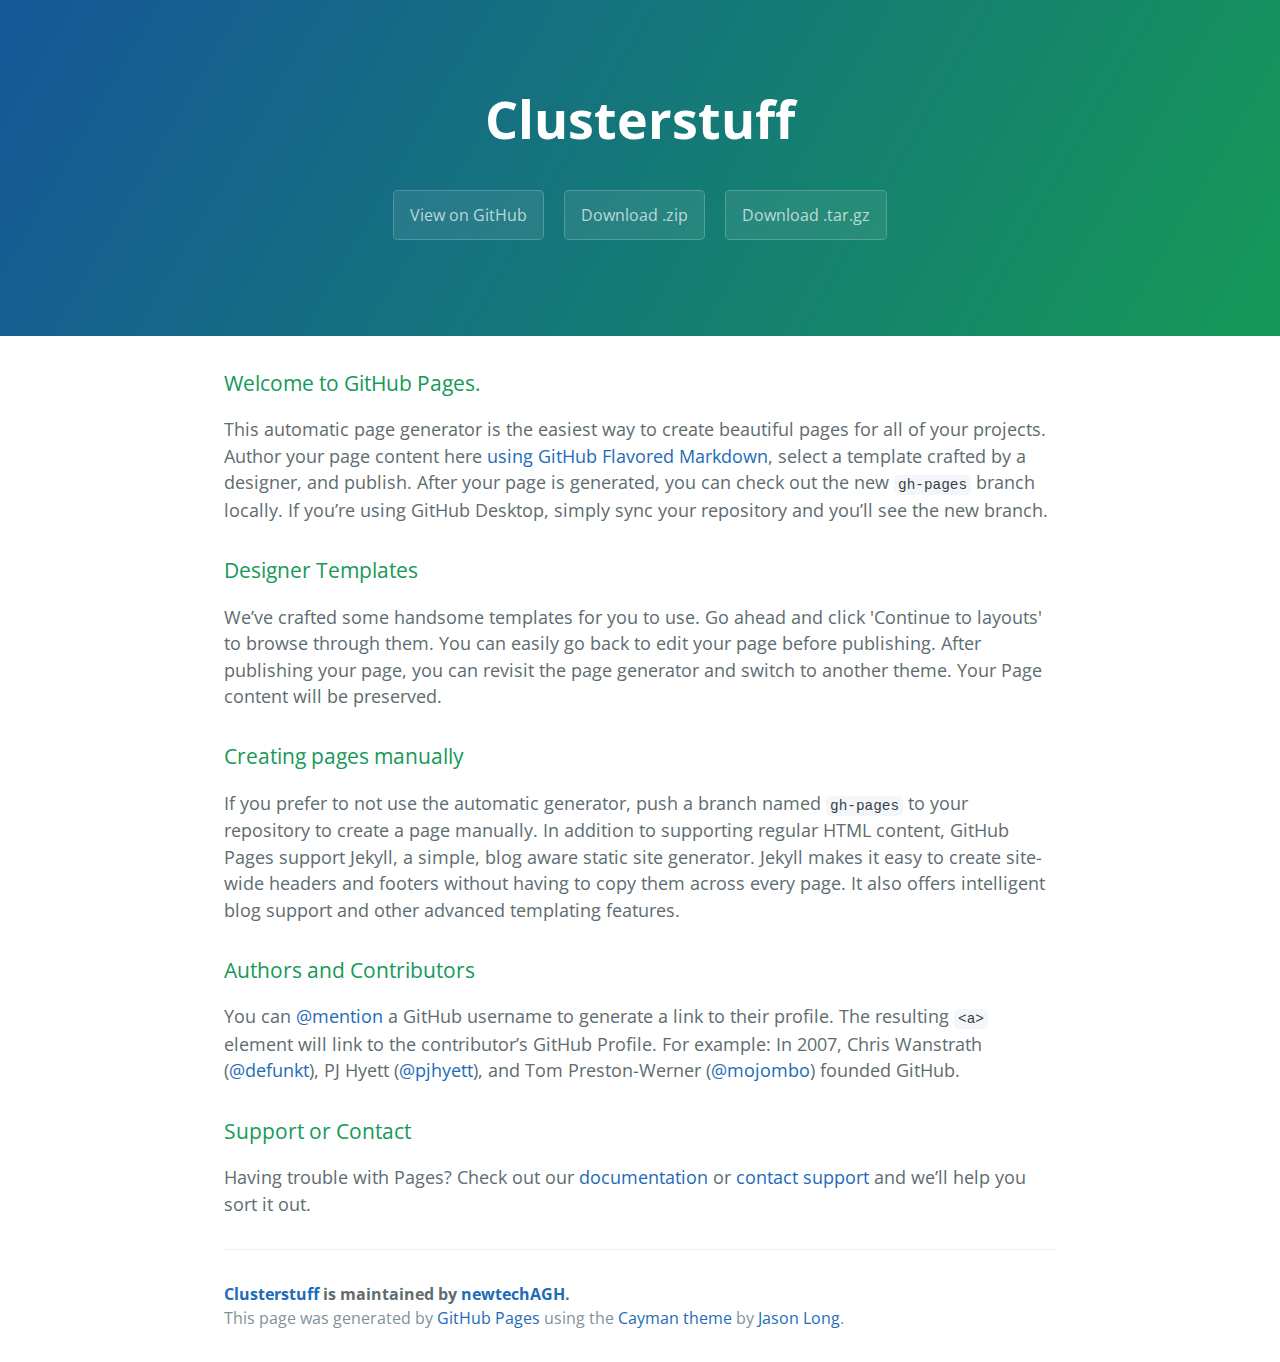
==== index.html @ 71b438c3 "Create gh-pages branch via GitHub" ====
<!DOCTYPE html>
<html lang="en-us">
  <head>
    <meta charset="UTF-8">
    <title>Clusterstuff by newtechAGH</title>
    <meta name="viewport" content="width=device-width, initial-scale=1">
    <link rel="stylesheet" type="text/css" href="stylesheets/normalize.css" media="screen">
    <link href='https://fonts.googleapis.com/css?family=Open+Sans:400,700' rel='stylesheet' type='text/css'>
    <link rel="stylesheet" type="text/css" href="stylesheets/stylesheet.css" media="screen">
    <link rel="stylesheet" type="text/css" href="stylesheets/github-light.css" media="screen">
  </head>
  <body>
    <section class="page-header">
      <h1 class="project-name">Clusterstuff</h1>
      <h2 class="project-tagline"></h2>
      <a href="https://github.com/newtechAGH/clusterstuff" class="btn">View on GitHub</a>
      <a href="https://github.com/newtechAGH/clusterstuff/zipball/master" class="btn">Download .zip</a>
      <a href="https://github.com/newtechAGH/clusterstuff/tarball/master" class="btn">Download .tar.gz</a>
    </section>

    <section class="main-content">
      <h3>
<a id="welcome-to-github-pages" class="anchor" href="#welcome-to-github-pages" aria-hidden="true"><span class="octicon octicon-link"></span></a>Welcome to GitHub Pages.</h3>

<p>This automatic page generator is the easiest way to create beautiful pages for all of your projects. Author your page content here <a href="https://guides.github.com/features/mastering-markdown/">using GitHub Flavored Markdown</a>, select a template crafted by a designer, and publish. After your page is generated, you can check out the new <code>gh-pages</code> branch locally. If you’re using GitHub Desktop, simply sync your repository and you’ll see the new branch.</p>

<h3>
<a id="designer-templates" class="anchor" href="#designer-templates" aria-hidden="true"><span class="octicon octicon-link"></span></a>Designer Templates</h3>

<p>We’ve crafted some handsome templates for you to use. Go ahead and click 'Continue to layouts' to browse through them. You can easily go back to edit your page before publishing. After publishing your page, you can revisit the page generator and switch to another theme. Your Page content will be preserved.</p>

<h3>
<a id="creating-pages-manually" class="anchor" href="#creating-pages-manually" aria-hidden="true"><span class="octicon octicon-link"></span></a>Creating pages manually</h3>

<p>If you prefer to not use the automatic generator, push a branch named <code>gh-pages</code> to your repository to create a page manually. In addition to supporting regular HTML content, GitHub Pages support Jekyll, a simple, blog aware static site generator. Jekyll makes it easy to create site-wide headers and footers without having to copy them across every page. It also offers intelligent blog support and other advanced templating features.</p>

<h3>
<a id="authors-and-contributors" class="anchor" href="#authors-and-contributors" aria-hidden="true"><span class="octicon octicon-link"></span></a>Authors and Contributors</h3>

<p>You can <a href="https://github.com/blog/821" class="user-mention">@mention</a> a GitHub username to generate a link to their profile. The resulting <code>&lt;a&gt;</code> element will link to the contributor’s GitHub Profile. For example: In 2007, Chris Wanstrath (<a href="https://github.com/defunkt" class="user-mention">@defunkt</a>), PJ Hyett (<a href="https://github.com/pjhyett" class="user-mention">@pjhyett</a>), and Tom Preston-Werner (<a href="https://github.com/mojombo" class="user-mention">@mojombo</a>) founded GitHub.</p>

<h3>
<a id="support-or-contact" class="anchor" href="#support-or-contact" aria-hidden="true"><span class="octicon octicon-link"></span></a>Support or Contact</h3>

<p>Having trouble with Pages? Check out our <a href="https://help.github.com/pages">documentation</a> or <a href="https://github.com/contact">contact support</a> and we’ll help you sort it out.</p>

      <footer class="site-footer">
        <span class="site-footer-owner"><a href="https://github.com/newtechAGH/clusterstuff">Clusterstuff</a> is maintained by <a href="https://github.com/newtechAGH">newtechAGH</a>.</span>

        <span class="site-footer-credits">This page was generated by <a href="https://pages.github.com">GitHub Pages</a> using the <a href="https://github.com/jasonlong/cayman-theme">Cayman theme</a> by <a href="https://twitter.com/jasonlong">Jason Long</a>.</span>
      </footer>

    </section>

  
  </body>
</html>
---- stylesheets/stylesheet.css ----
* {
  box-sizing: border-box; }

body {
  padding: 0;
  margin: 0;
  font-family: "Open Sans", "Helvetica Neue", Helvetica, Arial, sans-serif;
  font-size: 16px;
  line-height: 1.5;
  color: #606c71; }

a {
  color: #1e6bb8;
  text-decoration: none; }
  a:hover {
    text-decoration: underline; }

.btn {
  display: inline-block;
  margin-bottom: 1rem;
  color: rgba(255, 255, 255, 0.7);
  background-color: rgba(255, 255, 255, 0.08);
  border-color: rgba(255, 255, 255, 0.2);
  border-style: solid;
  border-width: 1px;
  border-radius: 0.3rem;
  transition: color 0.2s, background-color 0.2s, border-color 0.2s; }
  .btn + .btn {
    margin-left: 1rem; }

.btn:hover {
  color: rgba(255, 255, 255, 0.8);
  text-decoration: none;
  background-color: rgba(255, 255, 255, 0.2);
  border-color: rgba(255, 255, 255, 0.3); }

@media screen and (min-width: 64em) {
  .btn {
    padding: 0.75rem 1rem; } }

@media screen and (min-width: 42em) and (max-width: 64em) {
  .btn {
    padding: 0.6rem 0.9rem;
    font-size: 0.9rem; } }

@media screen and (max-width: 42em) {
  .btn {
    display: block;
    width: 100%;
    padding: 0.75rem;
    font-size: 0.9rem; }
    .btn + .btn {
      margin-top: 1rem;
      margin-left: 0; } }

.page-header {
  color: #fff;
  text-align: center;
  background-color: #159957;
  background-image: linear-gradient(120deg, #155799, #159957); }

@media screen and (min-width: 64em) {
  .page-header {
    padding: 5rem 6rem; } }

@media screen and (min-width: 42em) and (max-width: 64em) {
  .page-header {
    padding: 3rem 4rem; } }

@media screen and (max-width: 42em) {
  .page-header {
    padding: 2rem 1rem; } }

.project-name {
  margin-top: 0;
  margin-bottom: 0.1rem; }

@media screen and (min-width: 64em) {
  .project-name {
    font-size: 3.25rem; } }

@media screen and (min-width: 42em) and (max-width: 64em) {
  .project-name {
    font-size: 2.25rem; } }

@media screen and (max-width: 42em) {
  .project-name {
    font-size: 1.75rem; } }

.project-tagline {
  margin-bottom: 2rem;
  font-weight: normal;
  opacity: 0.7; }

@media screen and (min-width: 64em) {
  .project-tagline {
    font-size: 1.25rem; } }

@media screen and (min-width: 42em) and (max-width: 64em) {
  .project-tagline {
    font-size: 1.15rem; } }

@media screen and (max-width: 42em) {
  .project-tagline {
    font-size: 1rem; } }

.main-content :first-child {
  margin-top: 0; }
.main-content img {
  max-width: 100%; }
.main-content h1, .main-content h2, .main-content h3, .main-content h4, .main-content h5, .main-content h6 {
  margin-top: 2rem;
  margin-bottom: 1rem;
  font-weight: normal;
  color: #159957; }
.main-content p {
  margin-bottom: 1em; }
.main-content code {
  padding: 2px 4px;
  font-family: Consolas, "Liberation Mono", Menlo, Courier, monospace;
  font-size: 0.9rem;
  color: #383e41;
  background-color: #f3f6fa;
  border-radius: 0.3rem; }
.main-content pre {
  padding: 0.8rem;
  margin-top: 0;
  margin-bottom: 1rem;
  font: 1rem Consolas, "Liberation Mono", Menlo, Courier, monospace;
  color: #567482;
  word-wrap: normal;
  background-color: #f3f6fa;
  border: solid 1px #dce6f0;
  border-radius: 0.3rem; }
  .main-content pre > code {
    padding: 0;
    margin: 0;
    font-size: 0.9rem;
    color: #567482;
    word-break: normal;
    white-space: pre;
    background: transparent;
    border: 0; }
.main-content .highlight {
  margin-bottom: 1rem; }
  .main-content .highlight pre {
    margin-bottom: 0;
    word-break: normal; }
.main-content .highlight pre, .main-content pre {
  padding: 0.8rem;
  overflow: auto;
  font-size: 0.9rem;
  line-height: 1.45;
  border-radius: 0.3rem; }
.main-content pre code, .main-content pre tt {
  display: inline;
  max-width: initial;
  padding: 0;
  margin: 0;
  overflow: initial;
  line-height: inherit;
  word-wrap: normal;
  background-color: transparent;
  border: 0; }
  .main-content pre code:before, .main-content pre code:after, .main-content pre tt:before, .main-content pre tt:after {
    content: normal; }
.main-content ul, .main-content ol {
  margin-top: 0; }
.main-content blockquote {
  padding: 0 1rem;
  margin-left: 0;
  color: #819198;
  border-left: 0.3rem solid #dce6f0; }
  .main-content blockquote > :first-child {
    margin-top: 0; }
  .main-content blockquote > :last-child {
    margin-bottom: 0; }
.main-content table {
  display: block;
  width: 100%;
  overflow: auto;
  word-break: normal;
  word-break: keep-all; }
  .main-content table th {
    font-weight: bold; }
  .main-content table th, .main-content table td {
    padding: 0.5rem 1rem;
    border: 1px solid #e9ebec; }
.main-content dl {
  padding: 0; }
  .main-content dl dt {
    padding: 0;
    margin-top: 1rem;
    font-size: 1rem;
    font-weight: bold; }
  .main-content dl dd {
    padding: 0;
    margin-bottom: 1rem; }
.main-content hr {
  height: 2px;
  padding: 0;
  margin: 1rem 0;
  background-color: #eff0f1;
  border: 0; }

@media screen and (min-width: 64em) {
  .main-content {
    max-width: 64rem;
    padding: 2rem 6rem;
    margin: 0 auto;
    font-size: 1.1rem; } }

@media screen and (min-width: 42em) and (max-width: 64em) {
  .main-content {
    padding: 2rem 4rem;
    font-size: 1.1rem; } }

@media screen and (max-width: 42em) {
  .main-content {
    padding: 2rem 1rem;
    font-size: 1rem; } }

.site-footer {
  padding-top: 2rem;
  margin-top: 2rem;
  border-top: solid 1px #eff0f1; }

.site-footer-owner {
  display: block;
  font-weight: bold; }

.site-footer-credits {
  color: #819198; }

@media screen and (min-width: 64em) {
  .site-footer {
    font-size: 1rem; } }

@media screen and (min-width: 42em) and (max-width: 64em) {
  .site-footer {
    font-size: 1rem; } }

@media screen and (max-width: 42em) {
  .site-footer {
    font-size: 0.9rem; } }
---- stylesheets/github-light.css ----
/*
   Copyright 2014 GitHub Inc.

   Licensed under the Apache License, Version 2.0 (the "License");
   you may not use this file except in compliance with the License.
   You may obtain a copy of the License at

       http://www.apache.org/licenses/LICENSE-2.0

   Unless required by applicable law or agreed to in writing, software
   distributed under the License is distributed on an "AS IS" BASIS,
   WITHOUT WARRANTIES OR CONDITIONS OF ANY KIND, either express or implied.
   See the License for the specific language governing permissions and
   limitations under the License.

*/

.pl-c /* comment */ {
  color: #969896;
}

.pl-c1      /* constant, markup.raw, meta.diff.header, meta.module-reference, meta.property-name, support, support.constant, support.variable, variable.other.constant */,
.pl-s .pl-v /* string variable */ {
  color: #0086b3;
}

.pl-e  /* entity */,
.pl-en /* entity.name */ {
  color: #795da3;
}

.pl-s .pl-s1 /* string source */,
.pl-smi      /* storage.modifier.import, storage.modifier.package, storage.type.java, variable.other, variable.parameter.function */ {
  color: #333;
}

.pl-ent /* entity.name.tag */ {
  color: #63a35c;
}

.pl-k /* keyword, storage, storage.type */ {
  color: #a71d5d;
}

.pl-pds              /* punctuation.definition.string, string.regexp.character-class */,
.pl-s                /* string */,
.pl-s .pl-pse .pl-s1 /* string punctuation.section.embedded source */,
.pl-sr               /* string.regexp */,
.pl-sr .pl-cce       /* string.regexp constant.character.escape */,
.pl-sr .pl-sra       /* string.regexp string.regexp.arbitrary-repitition */,
.pl-sr .pl-sre       /* string.regexp source.ruby.embedded */ {
  color: #183691;
}

.pl-v /* variable */ {
  color: #ed6a43;
}

.pl-id /* invalid.deprecated */ {
  color: #b52a1d;
}

.pl-ii /* invalid.illegal */ {
  background-color: #b52a1d;
  color: #f8f8f8;
}

.pl-sr .pl-cce /* string.regexp constant.character.escape */ {
  color: #63a35c;
  font-weight: bold;
}

.pl-ml /* markup.list */ {
  color: #693a17;
}

.pl-mh        /* markup.heading */,
.pl-mh .pl-en /* markup.heading entity.name */,
.pl-ms        /* meta.separator */ {
  color: #1d3e81;
  font-weight: bold;
}

.pl-mq /* markup.quote */ {
  color: #008080;
}

.pl-mi /* markup.italic */ {
  color: #333;
  font-style: italic;
}

.pl-mb /* markup.bold */ {
  color: #333;
  font-weight: bold;
}

.pl-md /* markup.deleted, meta.diff.header.from-file */ {
  background-color: #ffecec;
  color: #bd2c00;
}

.pl-mi1 /* markup.inserted, meta.diff.header.to-file */ {
  background-color: #eaffea;
  color: #55a532;
}

.pl-mdr /* meta.diff.range */ {
  color: #795da3;
  font-weight: bold;
}

.pl-mo /* meta.output */ {
  color: #1d3e81;
}
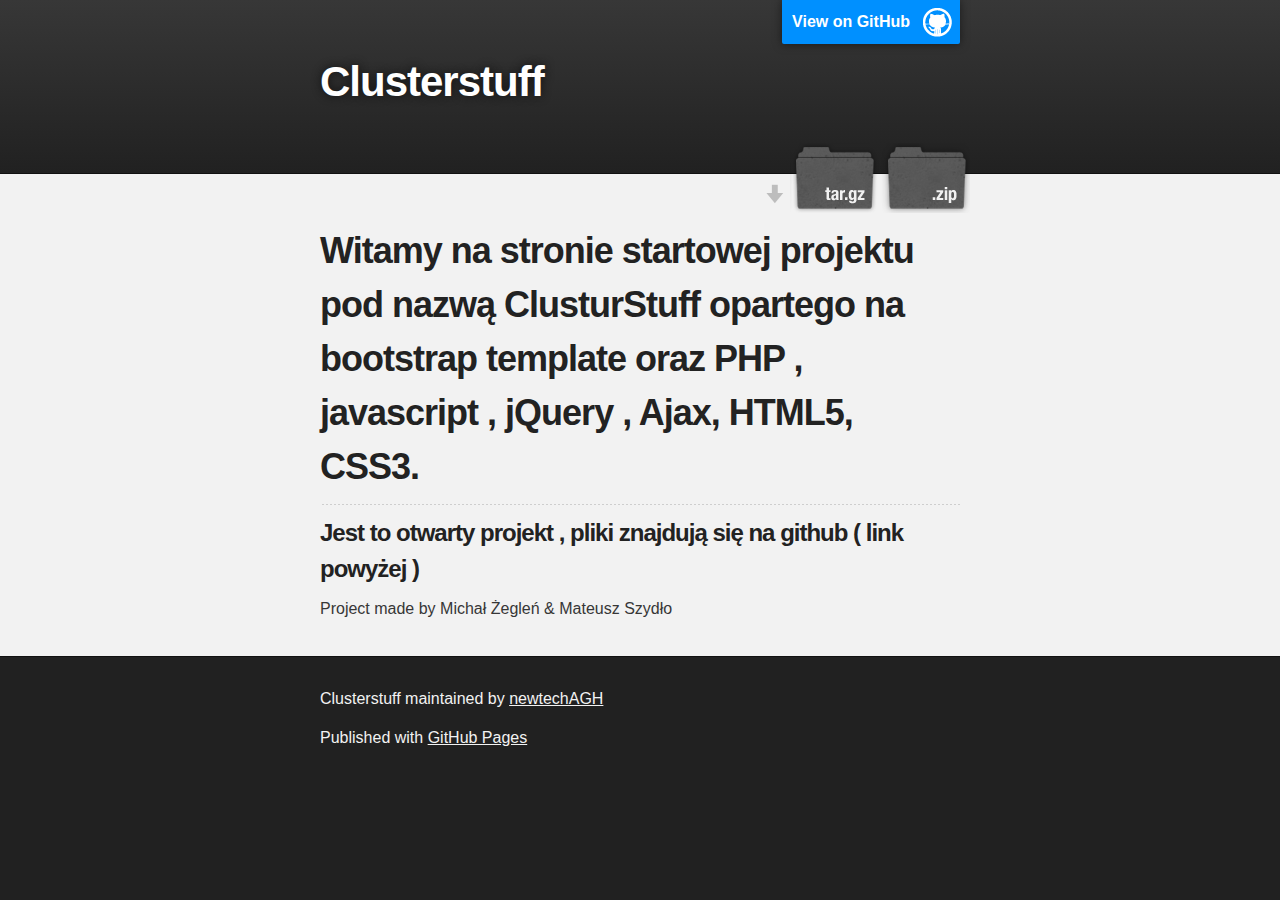
==== commit 63966ca4: "Create gh-pages branch via GitHub" ====
--- a/index.html
+++ b/index.html
@@ -1,57 +1,57 @@
 <!DOCTYPE html>
-<html lang="en-us">
+<html>
+
   <head>
-    <meta charset="UTF-8">
-    <title>Clusterstuff by newtechAGH</title>
-    <meta name="viewport" content="width=device-width, initial-scale=1">
-    <link rel="stylesheet" type="text/css" href="stylesheets/normalize.css" media="screen">
-    <link href='https://fonts.googleapis.com/css?family=Open+Sans:400,700' rel='stylesheet' type='text/css'>
-    <link rel="stylesheet" type="text/css" href="stylesheets/stylesheet.css" media="screen">
-    <link rel="stylesheet" type="text/css" href="stylesheets/github-light.css" media="screen">
+    <meta charset='utf-8'>
+    <meta http-equiv="X-UA-Compatible" content="chrome=1">
+    <meta name="description" content="Clusterstuff : ">
+
+    <link rel="stylesheet" type="text/css" media="screen" href="stylesheets/stylesheet.css">
+
+    <title>Clusterstuff</title>
   </head>
+
   <body>
-    <section class="page-header">
-      <h1 class="project-name">Clusterstuff</h1>
-      <h2 class="project-tagline"></h2>
-      <a href="https://github.com/newtechAGH/clusterstuff" class="btn">View on GitHub</a>
-      <a href="https://github.com/newtechAGH/clusterstuff/zipball/master" class="btn">Download .zip</a>
-      <a href="https://github.com/newtechAGH/clusterstuff/tarball/master" class="btn">Download .tar.gz</a>
-    </section>
 
-    <section class="main-content">
-      <h3>
-<a id="welcome-to-github-pages" class="anchor" href="#welcome-to-github-pages" aria-hidden="true"><span class="octicon octicon-link"></span></a>Welcome to GitHub Pages.</h3>
+    <!-- HEADER -->
+    <div id="header_wrap" class="outer">
+        <header class="inner">
+          <a id="forkme_banner" href="https://github.com/newtechAGH/clusterstuff">View on GitHub</a>
 
-<p>This automatic page generator is the easiest way to create beautiful pages for all of your projects. Author your page content here <a href="https://guides.github.com/features/mastering-markdown/">using GitHub Flavored Markdown</a>, select a template crafted by a designer, and publish. After your page is generated, you can check out the new <code>gh-pages</code> branch locally. If you’re using GitHub Desktop, simply sync your repository and you’ll see the new branch.</p>
+          <h1 id="project_title">Clusterstuff</h1>
+          <h2 id="project_tagline"></h2>
+
+            <section id="downloads">
+              <a class="zip_download_link" href="https://github.com/newtechAGH/clusterstuff/zipball/master">Download this project as a .zip file</a>
+              <a class="tar_download_link" href="https://github.com/newtechAGH/clusterstuff/tarball/master">Download this project as a tar.gz file</a>
+            </section>
+        </header>
+    </div>
+
+    <!-- MAIN CONTENT -->
+    <div id="main_content_wrap" class="outer">
+      <section id="main_content" class="inner">
+        <h1>
+<a id="witamy-na-stronie-startowej-projektu-pod-nazwą-clusturstuff-opartego-na-bootstrap-template-oraz-php--javascript--jquery--ajax-html5-css3" class="anchor" href="#witamy-na-stronie-startowej-projektu-pod-nazw%C4%85-clusturstuff-opartego-na-bootstrap-template-oraz-php--javascript--jquery--ajax-html5-css3" aria-hidden="true"><span class="octicon octicon-link"></span></a>Witamy na stronie startowej projektu pod nazwą ClusturStuff opartego na bootstrap template oraz PHP , javascript , jQuery , Ajax, HTML5, CSS3.</h1>
+
+<hr>
 
 <h3>
-<a id="designer-templates" class="anchor" href="#designer-templates" aria-hidden="true"><span class="octicon octicon-link"></span></a>Designer Templates</h3>
+<a id="jest-to-otwarty-projekt--pliki-znajdująsięna-github--link-powyżej-" class="anchor" href="#jest-to-otwarty-projekt--pliki-znajduj%C4%85si%C4%99na-github--link-powy%C5%BCej-" aria-hidden="true"><span class="octicon octicon-link"></span></a>Jest to otwarty projekt , pliki znajdują się na github ( link powyżej )</h3>
 
-<p>We’ve crafted some handsome templates for you to use. Go ahead and click 'Continue to layouts' to browse through them. You can easily go back to edit your page before publishing. After publishing your page, you can revisit the page generator and switch to another theme. Your Page content will be preserved.</p>
+<p>Project made by Michał Żegleń &amp; Mateusz Szydło</p>
+      </section>
+    </div>
 
-<h3>
-<a id="creating-pages-manually" class="anchor" href="#creating-pages-manually" aria-hidden="true"><span class="octicon octicon-link"></span></a>Creating pages manually</h3>
+    <!-- FOOTER  -->
+    <div id="footer_wrap" class="outer">
+      <footer class="inner">
+        <p class="copyright">Clusterstuff maintained by <a href="https://github.com/newtechAGH">newtechAGH</a></p>
+        <p>Published with <a href="https://pages.github.com">GitHub Pages</a></p>
+      </footer>
+    </div>
 
-<p>If you prefer to not use the automatic generator, push a branch named <code>gh-pages</code> to your repository to create a page manually. In addition to supporting regular HTML content, GitHub Pages support Jekyll, a simple, blog aware static site generator. Jekyll makes it easy to create site-wide headers and footers without having to copy them across every page. It also offers intelligent blog support and other advanced templating features.</p>
+    
 
-<h3>
-<a id="authors-and-contributors" class="anchor" href="#authors-and-contributors" aria-hidden="true"><span class="octicon octicon-link"></span></a>Authors and Contributors</h3>
-
-<p>You can <a href="https://github.com/blog/821" class="user-mention">@mention</a> a GitHub username to generate a link to their profile. The resulting <code>&lt;a&gt;</code> element will link to the contributor’s GitHub Profile. For example: In 2007, Chris Wanstrath (<a href="https://github.com/defunkt" class="user-mention">@defunkt</a>), PJ Hyett (<a href="https://github.com/pjhyett" class="user-mention">@pjhyett</a>), and Tom Preston-Werner (<a href="https://github.com/mojombo" class="user-mention">@mojombo</a>) founded GitHub.</p>
-
-<h3>
-<a id="support-or-contact" class="anchor" href="#support-or-contact" aria-hidden="true"><span class="octicon octicon-link"></span></a>Support or Contact</h3>
-
-<p>Having trouble with Pages? Check out our <a href="https://help.github.com/pages">documentation</a> or <a href="https://github.com/contact">contact support</a> and we’ll help you sort it out.</p>
-
-      <footer class="site-footer">
-        <span class="site-footer-owner"><a href="https://github.com/newtechAGH/clusterstuff">Clusterstuff</a> is maintained by <a href="https://github.com/newtechAGH">newtechAGH</a>.</span>
-
-        <span class="site-footer-credits">This page was generated by <a href="https://pages.github.com">GitHub Pages</a> using the <a href="https://github.com/jasonlong/cayman-theme">Cayman theme</a> by <a href="https://twitter.com/jasonlong">Jason Long</a>.</span>
-      </footer>
-
-    </section>
-
-  
   </body>
 </html>
--- a/stylesheets/stylesheet.css
+++ b/stylesheets/stylesheet.css
@@ -1,245 +1,425 @@
-* {
-  box-sizing: border-box; }
+/*******************************************************************************
+Slate Theme for GitHub Pages
+by Jason Costello, @jsncostello
+*******************************************************************************/
+
+@import url(github-light.css);
+
+/*******************************************************************************
+MeyerWeb Reset
+*******************************************************************************/
+
+html, body, div, span, applet, object, iframe,
+h1, h2, h3, h4, h5, h6, p, blockquote, pre,
+a, abbr, acronym, address, big, cite, code,
+del, dfn, em, img, ins, kbd, q, s, samp,
+small, strike, strong, sub, sup, tt, var,
+b, u, i, center,
+dl, dt, dd, ol, ul, li,
+fieldset, form, label, legend,
+table, caption, tbody, tfoot, thead, tr, th, td,
+article, aside, canvas, details, embed,
+figure, figcaption, footer, header, hgroup,
+menu, nav, output, ruby, section, summary,
+time, mark, audio, video {
+  margin: 0;
+  padding: 0;
+  border: 0;
+  font: inherit;
+  vertical-align: baseline;
+}
+
+/* HTML5 display-role reset for older browsers */
+article, aside, details, figcaption, figure,
+footer, header, hgroup, menu, nav, section {
+  display: block;
+}
+
+ol, ul {
+  list-style: none;
+}
+
+table {
+  border-collapse: collapse;
+  border-spacing: 0;
+}
+
+/*******************************************************************************
+Theme Styles
+*******************************************************************************/
 
 body {
+  box-sizing: border-box;
+  color:#373737;
+  background: #212121;
+  font-size: 16px;
+  font-family: 'Myriad Pro', Calibri, Helvetica, Arial, sans-serif;
+  line-height: 1.5;
+  -webkit-font-smoothing: antialiased;
+}
+
+h1, h2, h3, h4, h5, h6 {
+  margin: 10px 0;
+  font-weight: 700;
+  color:#222222;
+  font-family: 'Lucida Grande', 'Calibri', Helvetica, Arial, sans-serif;
+  letter-spacing: -1px;
+}
+
+h1 {
+  font-size: 36px;
+  font-weight: 700;
+}
+
+h2 {
+  padding-bottom: 10px;
+  font-size: 32px;
+  background: url('../images/bg_hr.png') repeat-x bottom;
+}
+
+h3 {
+  font-size: 24px;
+}
+
+h4 {
+  font-size: 21px;
+}
+
+h5 {
+  font-size: 18px;
+}
+
+h6 {
+  font-size: 16px;
+}
+
+p {
+  margin: 10px 0 15px 0;
+}
+
+footer p {
+  color: #f2f2f2;
+}
+
+a {
+  text-decoration: none;
+  color: #007edf;
+  text-shadow: none;
+
+  transition: color 0.5s ease;
+  transition: text-shadow 0.5s ease;
+  -webkit-transition: color 0.5s ease;
+  -webkit-transition: text-shadow 0.5s ease;
+  -moz-transition: color 0.5s ease;
+  -moz-transition: text-shadow 0.5s ease;
+  -o-transition: color 0.5s ease;
+  -o-transition: text-shadow 0.5s ease;
+  -ms-transition: color 0.5s ease;
+  -ms-transition: text-shadow 0.5s ease;
+}
+
+a:hover, a:focus {text-decoration: underline;}
+
+footer a {
+  color: #F2F2F2;
+  text-decoration: underline;
+}
+
+em {
+  font-style: italic;
+}
+
+strong {
+  font-weight: bold;
+}
+
+img {
+  position: relative;
+  margin: 0 auto;
+  max-width: 739px;
+  padding: 5px;
+  margin: 10px 0 10px 0;
+  border: 1px solid #ebebeb;
+
+  box-shadow: 0 0 5px #ebebeb;
+  -webkit-box-shadow: 0 0 5px #ebebeb;
+  -moz-box-shadow: 0 0 5px #ebebeb;
+  -o-box-shadow: 0 0 5px #ebebeb;
+  -ms-box-shadow: 0 0 5px #ebebeb;
+}
+
+p img {
+  display: inline;
+  margin: 0;
   padding: 0;
+  vertical-align: middle;
+  text-align: center;
+  border: none;
+}
+
+pre, code {
+  width: 100%;
+  color: #222;
+  background-color: #fff;
+
+  font-family: Monaco, "Bitstream Vera Sans Mono", "Lucida Console", Terminal, monospace;
+  font-size: 14px;
+
+  border-radius: 2px;
+  -moz-border-radius: 2px;
+  -webkit-border-radius: 2px;
+}
+
+pre {
+  width: 100%;
+  padding: 10px;
+  box-shadow: 0 0 10px rgba(0,0,0,.1);
+  overflow: auto;
+}
+
+code {
+  padding: 3px;
+  margin: 0 3px;
+  box-shadow: 0 0 10px rgba(0,0,0,.1);
+}
+
+pre code {
+  display: block;
+  box-shadow: none;
+}
+
+blockquote {
+  color: #666;
+  margin-bottom: 20px;
+  padding: 0 0 0 20px;
+  border-left: 3px solid #bbb;
+}
+
+
+ul, ol, dl {
+  margin-bottom: 15px
+}
+
+ul {
+  list-style-position: inside;
+  list-style: disc;
+  padding-left: 20px;
+}
+
+ol {
+  list-style-position: inside;
+  list-style: decimal;
+  padding-left: 20px;
+}
+
+dl dt {
+  font-weight: bold;
+}
+
+dl dd {
+  padding-left: 20px;
+  font-style: italic;
+}
+
+dl p {
+  padding-left: 20px;
+  font-style: italic;
+}
+
+hr {
+  height: 1px;
+  margin-bottom: 5px;
+  border: none;
+  background: url('../images/bg_hr.png') repeat-x center;
+}
+
+table {
+  border: 1px solid #373737;
+  margin-bottom: 20px;
+  text-align: left;
+ }
+
+th {
+  font-family: 'Lucida Grande', 'Helvetica Neue', Helvetica, Arial, sans-serif;
+  padding: 10px;
+  background: #373737;
+  color: #fff;
+ }
+
+td {
+  padding: 10px;
+  border: 1px solid #373737;
+ }
+
+form {
+  background: #f2f2f2;
+  padding: 20px;
+}
+
+/*******************************************************************************
+Full-Width Styles
+*******************************************************************************/
+
+.outer {
+  width: 100%;
+}
+
+.inner {
+  position: relative;
+  max-width: 640px;
+  padding: 20px 10px;
+  margin: 0 auto;
+}
+
+#forkme_banner {
+  display: block;
+  position: absolute;
+  top:0;
+  right: 10px;
+  z-index: 10;
+  padding: 10px 50px 10px 10px;
+  color: #fff;
+  background: url('../images/blacktocat.png') #0090ff no-repeat 95% 50%;
+  font-weight: 700;
+  box-shadow: 0 0 10px rgba(0,0,0,.5);
+  border-bottom-left-radius: 2px;
+  border-bottom-right-radius: 2px;
+}
+
+#header_wrap {
+  background: #212121;
+  background: -moz-linear-gradient(top, #373737, #212121);
+  background: -webkit-linear-gradient(top, #373737, #212121);
+  background: -ms-linear-gradient(top, #373737, #212121);
+  background: -o-linear-gradient(top, #373737, #212121);
+  background: linear-gradient(top, #373737, #212121);
+}
+
+#header_wrap .inner {
+  padding: 50px 10px 30px 10px;
+}
+
+#project_title {
   margin: 0;
-  font-family: "Open Sans", "Helvetica Neue", Helvetica, Arial, sans-serif;
-  font-size: 16px;
-  line-height: 1.5;
-  color: #606c71; }
-
-a {
-  color: #1e6bb8;
-  text-decoration: none; }
-  a:hover {
-    text-decoration: underline; }
-
-.btn {
-  display: inline-block;
-  margin-bottom: 1rem;
-  color: rgba(255, 255, 255, 0.7);
-  background-color: rgba(255, 255, 255, 0.08);
-  border-color: rgba(255, 255, 255, 0.2);
-  border-style: solid;
-  border-width: 1px;
-  border-radius: 0.3rem;
-  transition: color 0.2s, background-color 0.2s, border-color 0.2s; }
-  .btn + .btn {
-    margin-left: 1rem; }
-
-.btn:hover {
-  color: rgba(255, 255, 255, 0.8);
-  text-decoration: none;
-  background-color: rgba(255, 255, 255, 0.2);
-  border-color: rgba(255, 255, 255, 0.3); }
-
-@media screen and (min-width: 64em) {
-  .btn {
-    padding: 0.75rem 1rem; } }
-
-@media screen and (min-width: 42em) and (max-width: 64em) {
-  .btn {
-    padding: 0.6rem 0.9rem;
-    font-size: 0.9rem; } }
-
-@media screen and (max-width: 42em) {
-  .btn {
-    display: block;
-    width: 100%;
-    padding: 0.75rem;
-    font-size: 0.9rem; }
-    .btn + .btn {
-      margin-top: 1rem;
-      margin-left: 0; } }
-
-.page-header {
   color: #fff;
-  text-align: center;
-  background-color: #159957;
-  background-image: linear-gradient(120deg, #155799, #159957); }
-
-@media screen and (min-width: 64em) {
-  .page-header {
-    padding: 5rem 6rem; } }
-
-@media screen and (min-width: 42em) and (max-width: 64em) {
-  .page-header {
-    padding: 3rem 4rem; } }
-
-@media screen and (max-width: 42em) {
-  .page-header {
-    padding: 2rem 1rem; } }
-
-.project-name {
-  margin-top: 0;
-  margin-bottom: 0.1rem; }
-
-@media screen and (min-width: 64em) {
-  .project-name {
-    font-size: 3.25rem; } }
-
-@media screen and (min-width: 42em) and (max-width: 64em) {
-  .project-name {
-    font-size: 2.25rem; } }
-
-@media screen and (max-width: 42em) {
-  .project-name {
-    font-size: 1.75rem; } }
-
-.project-tagline {
-  margin-bottom: 2rem;
-  font-weight: normal;
-  opacity: 0.7; }
-
-@media screen and (min-width: 64em) {
-  .project-tagline {
-    font-size: 1.25rem; } }
-
-@media screen and (min-width: 42em) and (max-width: 64em) {
-  .project-tagline {
-    font-size: 1.15rem; } }
-
-@media screen and (max-width: 42em) {
-  .project-tagline {
-    font-size: 1rem; } }
-
-.main-content :first-child {
-  margin-top: 0; }
-.main-content img {
-  max-width: 100%; }
-.main-content h1, .main-content h2, .main-content h3, .main-content h4, .main-content h5, .main-content h6 {
-  margin-top: 2rem;
-  margin-bottom: 1rem;
-  font-weight: normal;
-  color: #159957; }
-.main-content p {
-  margin-bottom: 1em; }
-.main-content code {
-  padding: 2px 4px;
-  font-family: Consolas, "Liberation Mono", Menlo, Courier, monospace;
-  font-size: 0.9rem;
-  color: #383e41;
-  background-color: #f3f6fa;
-  border-radius: 0.3rem; }
-.main-content pre {
-  padding: 0.8rem;
-  margin-top: 0;
-  margin-bottom: 1rem;
-  font: 1rem Consolas, "Liberation Mono", Menlo, Courier, monospace;
-  color: #567482;
-  word-wrap: normal;
-  background-color: #f3f6fa;
-  border: solid 1px #dce6f0;
-  border-radius: 0.3rem; }
-  .main-content pre > code {
-    padding: 0;
-    margin: 0;
-    font-size: 0.9rem;
-    color: #567482;
-    word-break: normal;
-    white-space: pre;
-    background: transparent;
-    border: 0; }
-.main-content .highlight {
-  margin-bottom: 1rem; }
-  .main-content .highlight pre {
-    margin-bottom: 0;
-    word-break: normal; }
-.main-content .highlight pre, .main-content pre {
-  padding: 0.8rem;
-  overflow: auto;
-  font-size: 0.9rem;
-  line-height: 1.45;
-  border-radius: 0.3rem; }
-.main-content pre code, .main-content pre tt {
-  display: inline;
-  max-width: initial;
-  padding: 0;
-  margin: 0;
-  overflow: initial;
-  line-height: inherit;
-  word-wrap: normal;
-  background-color: transparent;
-  border: 0; }
-  .main-content pre code:before, .main-content pre code:after, .main-content pre tt:before, .main-content pre tt:after {
-    content: normal; }
-.main-content ul, .main-content ol {
-  margin-top: 0; }
-.main-content blockquote {
-  padding: 0 1rem;
-  margin-left: 0;
-  color: #819198;
-  border-left: 0.3rem solid #dce6f0; }
-  .main-content blockquote > :first-child {
-    margin-top: 0; }
-  .main-content blockquote > :last-child {
-    margin-bottom: 0; }
-.main-content table {
+  font-size: 42px;
+  font-weight: 700;
+  text-shadow: #111 0px 0px 10px;
+}
+
+#project_tagline {
+  color: #fff;
+  font-size: 24px;
+  font-weight: 300;
+  background: none;
+  text-shadow: #111 0px 0px 10px;
+}
+
+#downloads {
+  position: absolute;
+  width: 210px;
+  z-index: 10;
+  bottom: -40px;
+  right: 0;
+  height: 70px;
+  background: url('../images/icon_download.png') no-repeat 0% 90%;
+}
+
+.zip_download_link {
   display: block;
-  width: 100%;
-  overflow: auto;
-  word-break: normal;
-  word-break: keep-all; }
-  .main-content table th {
-    font-weight: bold; }
-  .main-content table th, .main-content table td {
-    padding: 0.5rem 1rem;
-    border: 1px solid #e9ebec; }
-.main-content dl {
-  padding: 0; }
-  .main-content dl dt {
-    padding: 0;
-    margin-top: 1rem;
-    font-size: 1rem;
-    font-weight: bold; }
-  .main-content dl dd {
-    padding: 0;
-    margin-bottom: 1rem; }
-.main-content hr {
-  height: 2px;
-  padding: 0;
-  margin: 1rem 0;
-  background-color: #eff0f1;
-  border: 0; }
-
-@media screen and (min-width: 64em) {
-  .main-content {
-    max-width: 64rem;
-    padding: 2rem 6rem;
-    margin: 0 auto;
-    font-size: 1.1rem; } }
-
-@media screen and (min-width: 42em) and (max-width: 64em) {
-  .main-content {
-    padding: 2rem 4rem;
-    font-size: 1.1rem; } }
-
-@media screen and (max-width: 42em) {
-  .main-content {
-    padding: 2rem 1rem;
-    font-size: 1rem; } }
-
-.site-footer {
-  padding-top: 2rem;
-  margin-top: 2rem;
-  border-top: solid 1px #eff0f1; }
-
-.site-footer-owner {
+  float: right;
+  width: 90px;
+  height:70px;
+  text-indent: -5000px;
+  overflow: hidden;
+  background: url(../images/sprite_download.png) no-repeat bottom left;
+}
+
+.tar_download_link {
   display: block;
-  font-weight: bold; }
-
-.site-footer-credits {
-  color: #819198; }
-
-@media screen and (min-width: 64em) {
-  .site-footer {
-    font-size: 1rem; } }
-
-@media screen and (min-width: 42em) and (max-width: 64em) {
-  .site-footer {
-    font-size: 1rem; } }
-
-@media screen and (max-width: 42em) {
-  .site-footer {
-    font-size: 0.9rem; } }
+  float: right;
+  width: 90px;
+  height:70px;
+  text-indent: -5000px;
+  overflow: hidden;
+  background: url(../images/sprite_download.png) no-repeat bottom right;
+  margin-left: 10px;
+}
+
+.zip_download_link:hover {
+  background: url(../images/sprite_download.png) no-repeat top left;
+}
+
+.tar_download_link:hover {
+  background: url(../images/sprite_download.png) no-repeat top right;
+}
+
+#main_content_wrap {
+  background: #f2f2f2;
+  border-top: 1px solid #111;
+  border-bottom: 1px solid #111;
+}
+
+#main_content {
+  padding-top: 40px;
+}
+
+#footer_wrap {
+  background: #212121;
+}
+
+
+
+/*******************************************************************************
+Small Device Styles
+*******************************************************************************/
+
+@media screen and (max-width: 480px) {
+  body {
+    font-size:14px;
+  }
+
+  #downloads {
+    display: none;
+  }
+
+  .inner {
+    min-width: 320px;
+    max-width: 480px;
+  }
+
+  #project_title {
+  font-size: 32px;
+  }
+
+  h1 {
+    font-size: 28px;
+  }
+
+  h2 {
+    font-size: 24px;
+  }
+
+  h3 {
+    font-size: 21px;
+  }
+
+  h4 {
+    font-size: 18px;
+  }
+
+  h5 {
+    font-size: 14px;
+  }
+
+  h6 {
+    font-size: 12px;
+  }
+
+  code, pre {
+    min-width: 320px;
+    max-width: 480px;
+    font-size: 11px;
+  }
+
+}
